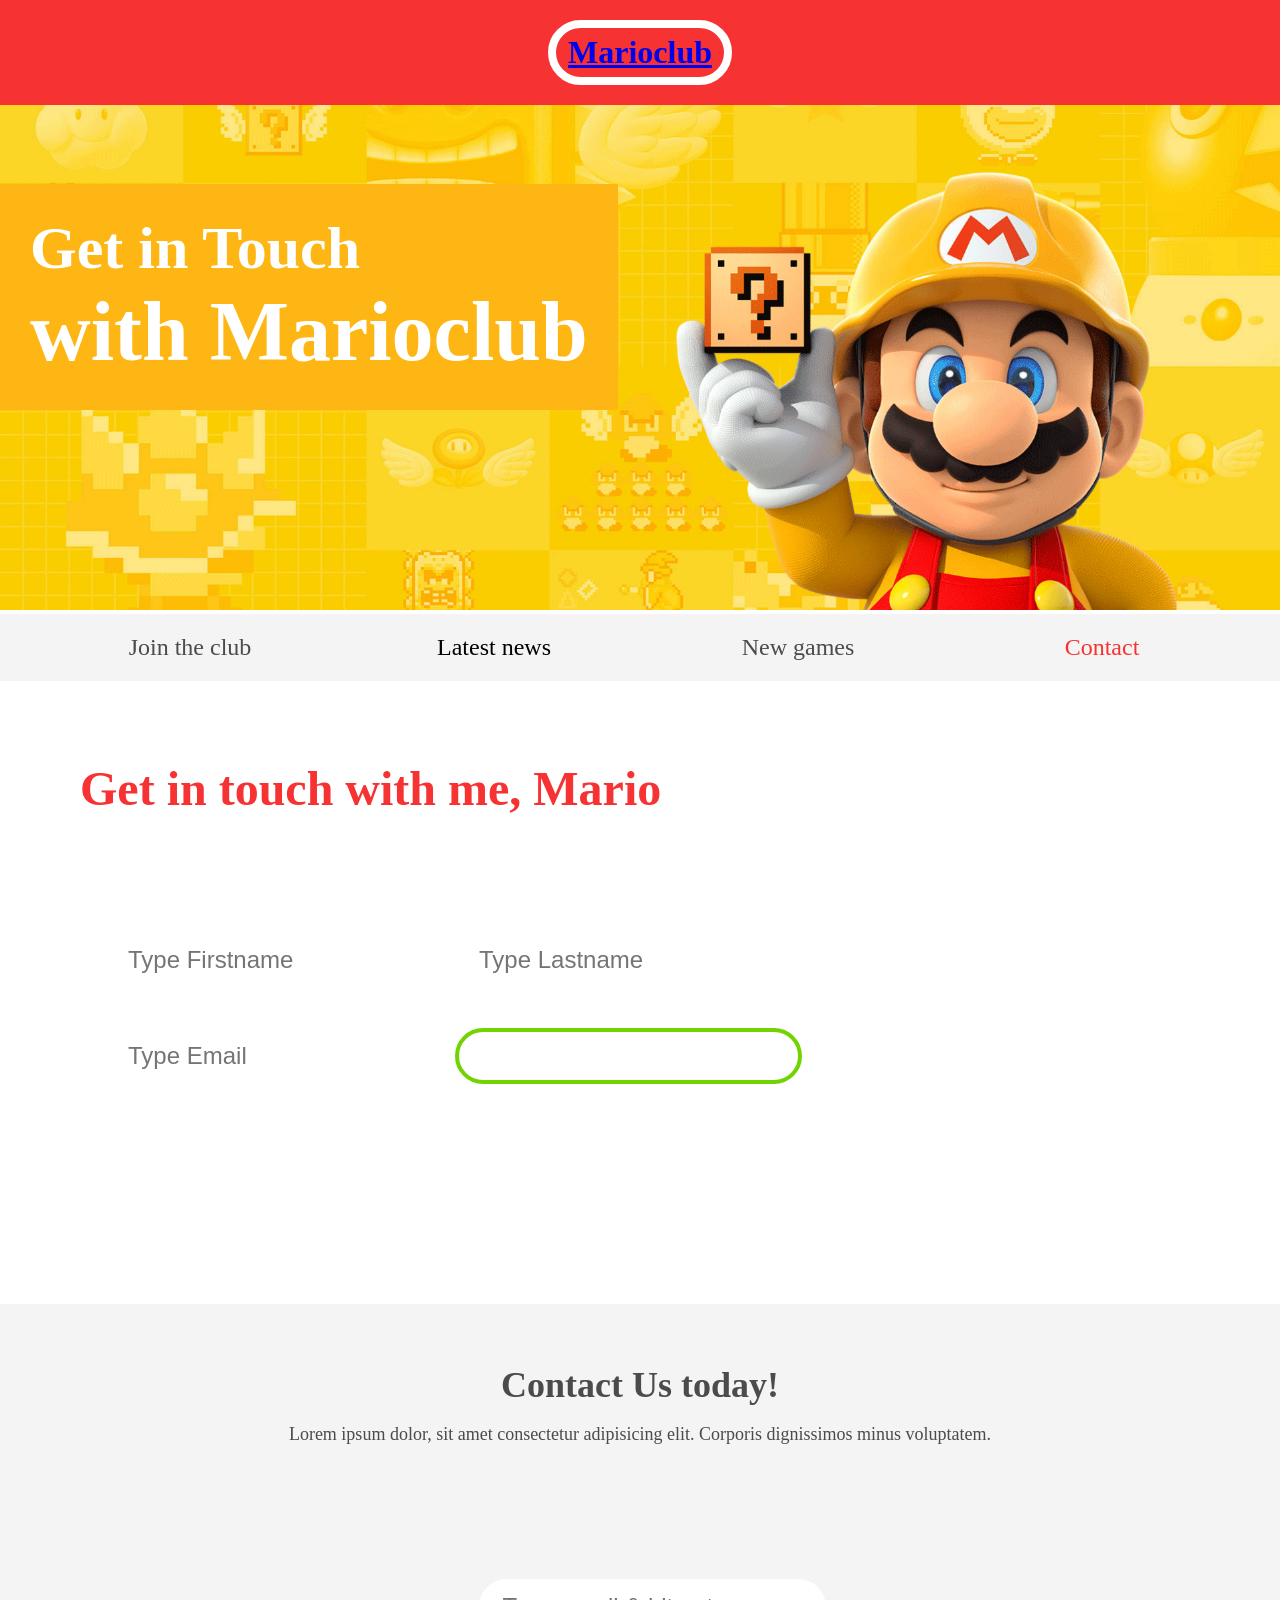
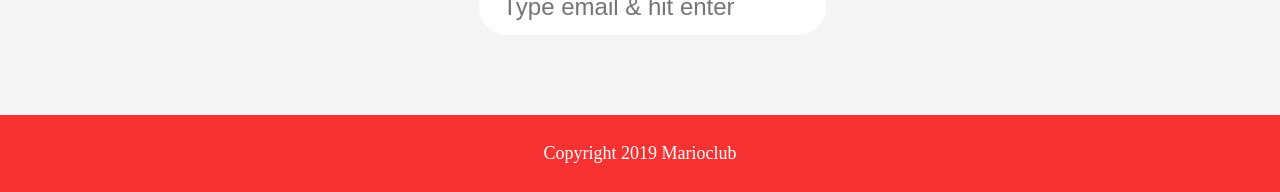
==== contact.html @ c8fb3aa2 "det første af contact er lavet" ====
<!DOCTYPE html>
<html lang="en">

<head>
    <meta name="viewport" content="width=device-width, initial-scale=1.0">
    <!--- Write the correct path to the favicon.ico inside the href attribute below --->
    <link rel="shortcut icon" href="img/favicon.ico" type="image/x-icon">

    <!--- Write the correct path to the favicon.ico inside the href attribute below --->
    <link rel="icon" href="img/favicon.ico" type="image/x-icon">

    <!--- Add a link to stylesheet --->
    <link rel="stylesheet" href="css/style.css">
    <title>Marioclub Contact</title>
</head>

<body>
    <header>
        <!--- Convert h1 tag into a clickable link that opens the landingpage - index.html --->
        <h1> <a href="index.html">Marioclub</a></h1>
    </header>
    <section class="banner">
        <!--- Add a image tag that displays banner.jpg and add an alt-attribute with following text "marioclub welcome banner"  --->
        <img src="img/banner.jpg" alt="marioclub welcome banner">

        <div class="welcome">
            <h2>Get in Touch<br><span>with Marioclub</span></h2>
        </div>
    </section>
    <nav class="main-nav">
        <ul>
            <!--- Add a link around the <li>Join the club</li> tag that refers to index.html --->
            <li> <a href="index.html">Join the club</a></li>
            <!--- Add a link tag around the <li>Lastest news</li> tag that refers to news.html --->
            <li> <a href="news.html"></a>Latest news</a></li>
            <!--- Add a link tag around the <li>New games</li> tag that refers to games.html  --->
            <li> <a href="index.html">New games</a></li>
            <!--- Add a link tag around the <li>Contact</li> tag that refers to contact.html and inside the link tag add a class attribute named "join" --->
            <li> <a href="contact.html" class="join">Contact</a></li>
        </ul>
    </nav>
    <main>
        <article>
            <h2>Get in touch with me, Mario</h2>
            <form>
                <input type="text" name="fname" placeholder="Type Firstname" required>

                <!--- Add a form input tag that accepts text as input type and with a placeholder attribute that contains following text "Type Lastname", and a name attribute "lname" and finally with a required attribute --->
                <input type="text" name="lname" placeholder="Type Lastname" required>
                <!--- Add a break HTML tag --->
                <br>

                <!--- Add a form input tag that accepts email as input type with a placeholder attribute that contains following text "Type Email", and a name attribute "mail" and finally with a required attribute --->
                <input type="email" name="mail" placeholder="Type Email" required>

                <input list="countries" name="country" id="country">
                <datalist id="countries">
                    <option value="Albania">
                    <option value="Austria">
                    <option value="Belarus">
                    <option value="Belgium">
                    <option value="Bosnia">
                    <option value="Bulgaria">
                    <option value="Croatia">
                    <option value="Czech Republic">
                    <option value="Denmark">
                    <option value="Finland">
                    <option value="France">
                    <option value="Georgia">
                    <option value="Germany">
                    <option value="Greece">
                    <option value="Hungary">
                    <option value="Ireland">
                    <option value="Italy">
                    <option value="Kazakhstan">
                    <option value="Lithuania">
                    <option value="Netherlands">
                    <option value="Norway">
                    <option value="Poland">
                    <option value="Portugal">
                    <option value="Romania">
                    <option value="Russia">
                    <option value="Serbia">
                    <option value="Slovakia">
                    <option value="Spain">
                    <option value="Turkey">
                    <option value="Sweden">
                    <option value="Switzerland">
                    <option value="Ukraine">
                    <option value="United Kingdom">
                </datalist>
                <br />
                <!--- Add a form textarea tag with a name attribute "question" and set the rows attribute equal to number "4" and set the cols attribute equal to "40" and finally add a placeholder attribute with following text "Ask a question" --->



                <!--- Add a form input type submit-button which submits all form values to a form-handler and finally add a value attribute with following text "Get in Touch" --->


            </form>
        </article>
        <ul class="images">
            <!--- Add an image tag inside <li> tag that displays image "thumb-1.jpg" and add an alt-attribute with following text "mario thumbnail 1 --->
            <li></li>
            <!--- Add an image tag inside <li> tag that displays image "thumb-2.jpg" and add an alt-attribute with following text "mario thumbnail 2 --->
            <li></li>
        </ul>
    </main>
    <section class="join">
        <h2>Contact Us today!</h2>
        <p>Lorem ipsum dolor, sit amet consectetur adipisicing elit. Corporis dignissimos minus voluptatem.</p>
        <form>
            <input type="email" name="email" placeholder="Type email & hit enter" required>
        </form>

    </section>
    <footer>
        <p class="copyright">Copyright 2019 Marioclub</p>
    </footer>
</body>

</html>
---- css/style.css ----
body, ul, li, h1, h2, a{
  
  margin: 0;
  padding: 0;
  font-family: tahoma;
 
}
p{
  font-size: 18px;
}
header{
  background-color: #F63232;
  padding: 20px 0;
  text-align: center;
  position: fixed;
  width: 100%;
  top: 0;
  left: 0;
  z-index: 1;
}
header h1{
  color: white;
  border: 8px solid white;
  display: inline-block;
  padding: 6px 12px;
  border-radius: 36px;
}
.banner{
  position: relative;
}
.banner img{
  max-width: 100%;
}
.banner .welcome{
  background:#FEB614;
  color: white;
  padding: 30px;
  font-size: 60px;
  position: absolute;
  left: 0;
  top: 30%;
} 
.banner .welcome span{
  font-size: 1.4em;
}
nav{
  background: #F4F4F4;
  padding: 20px;
  position: -webkit-sticky;
  position: sticky;
  top: 106px;
  z-index: 1;
}
nav ul{
  white-space: nowrap;
  max-width: 1200px;
  margin: 0 auto;
  text-align: center;
}
nav li{
  width: 25%;
  display: inline-block;
  font-size: 24px;
}
nav li a{
  text-decoration: none;
  color: #4B4B4B;
}
nav li a:hover{
  text-decoration: underline;
}
nav li a.join{
  color: #F63232;
}
main{
  max-width: 100%;
  width: 1200px;
  margin: 80px auto;
  padding: 0 40px;
  -webkit-box-sizing: border-box;
  box-sizing: border-box;
}
article h2{

  color: #F63232;
  font-size: 48px;
}
article p{
  line-height: 2em;
  color: #4B4B4B;
}
article p::first-line{
  font-weight: bold;
  font-size: 1.2em;
}
.images{
  text-align: center;
  margin: 80px 0;
  white-space: nowrap;
}
.images li{
  display: inline-block;
  list-style-type: none;
  width: 40%;
  margin: 20px 5%;
  position: relative;
}
.images li:hover{
  top: -4px;
}
.images li img{
  max-width: 100%;
}
.images {
  display: -webkit-box;
  display: -ms-flexbox;
  display: flex;
  -ms-flex-wrap: wrap;
  flex-wrap: wrap;
}
.coverimage li {
  -webkit-box-flex: 1;
  -ms-flex: 0 0 50%;
  flex: 0 0 50%;
  margin: 5px;
  height: 100px;
}
section.join{
  background: #F4F4F4;
  text-align: center;
  padding: 60px 20px;
  color: #4B4B4B;
}
section.join h2{
  font-size: 36px;
}
form {
    padding-left: 1.5rem;
    padding-top: 6rem;
}
form input{
  margin: 20px 0;
  padding: 10px 20px;
  font-size: 24px;
  border-radius: 28px;
  border: 4px solid white;
}
form textarea{
  margin: 20px 0;
  padding: 10px 20px;
  font-size: 24px;
  border-radius: 28px;
  border: 4px solid black;
}
form input:focus{
  border : 4px dashed #4B4B4B;
  outline: none;
}
form textarea:focus{
  border: 4px dashed #4B4B4B;
  outline: none;
}
form input:valid{
  border: 4px solid #71d300;
}
input[type="submit"] {
  width: 39rem;
  background-color: red;
  font-size: xx-large;
  color: ghostwhite;
}
input[type="submit"]:focus {
    border: 4px dashed ghostwhite;
    outline: none
}
footer{
  background: #F63232;
  color: white;
  padding: 10px;
  text-align: center;
}

/* responsive styles */

@media screen and (max-width: 1400px){

  .banner .welcome{
    font-size: 40px;
  }

}

@media screen and (max-width: 960px){

  .banner .welcome{
    font-size: 28px;
  }
  nav li{
    font-size: 18px;
  }

}

@media screen and (max-width: 700px){

  .banner .welcome{
    font-size: 20px;
    position: relative;
    text-align: center;
  }
  .banner .welcome br{
    display: none;
  }
  .banner .welcome span{
    font-size: 1em;
  }
  nav li{
    font-size: 18px;
  }
  .images li{
    width: 100%;
    display: block;
    margin: 20px auto;
  }

}

@media screen and (max-width: 560px){

  .banner .welcome{
    font-size: 20px;
    position: relative;
    text-align: center;
  }
  .banner .welcome br{
    display: none;
  }
  .banner .welcome span{
    font-size: 1em;
  }
  nav li{
    display: block;
    width: 100%;
    margin: 12px 0;
  }
  article h2{
    font-size: 36px;
  }
  header, nav{
    position: relative;
    top: 0;
  }
  

}
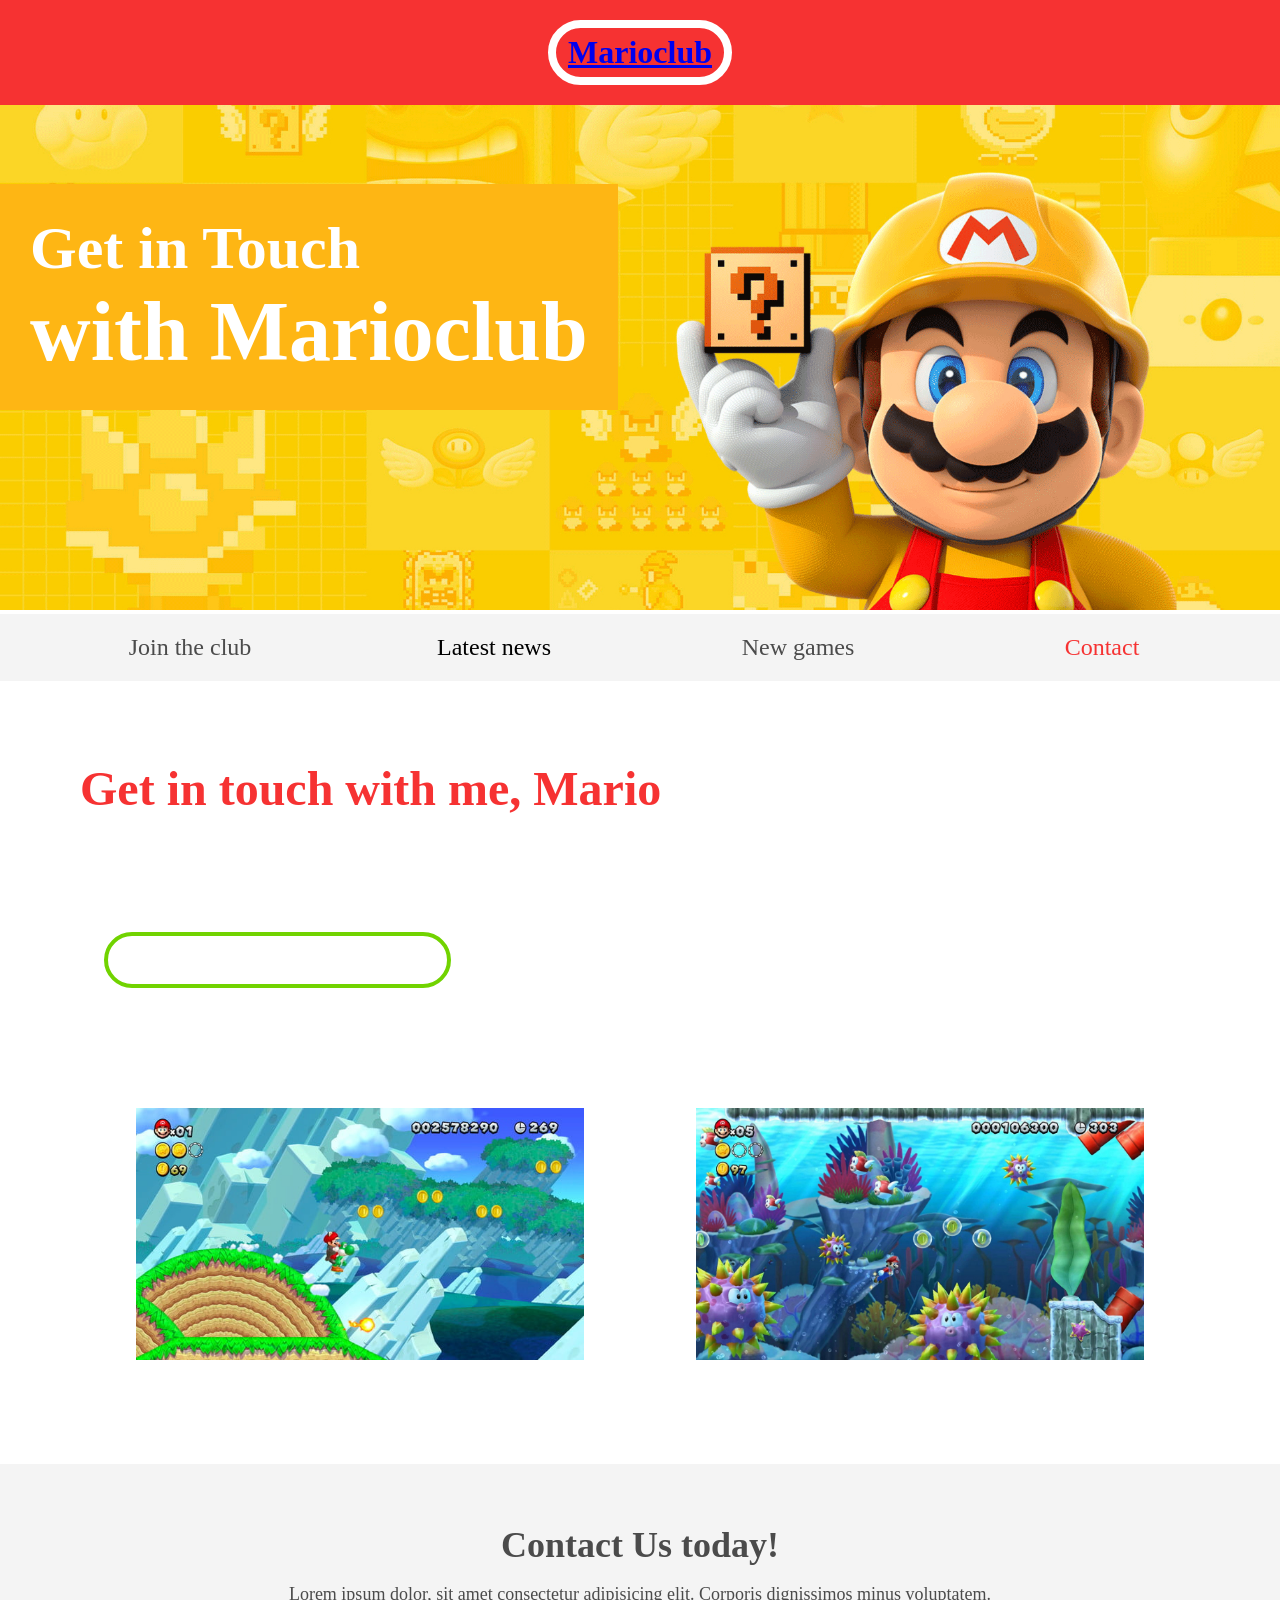
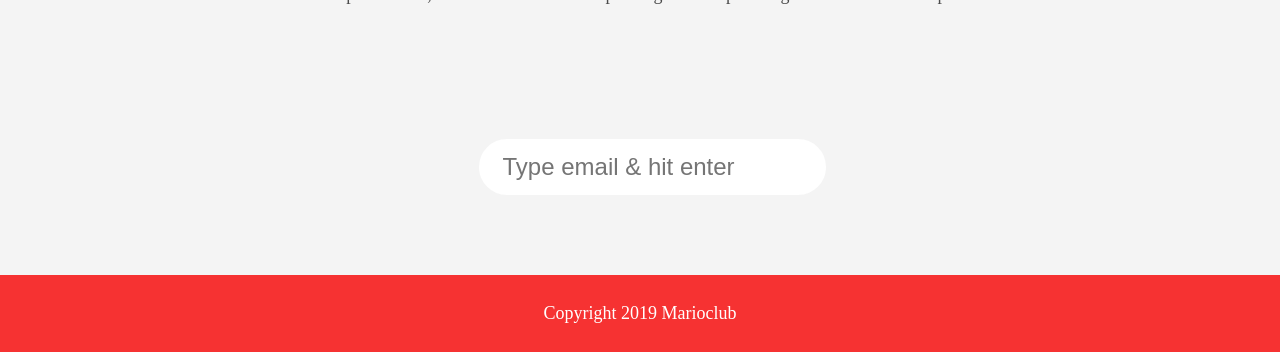
==== commit 421b36aa: "pictures contact" ====
--- a/contact.html
+++ b/contact.html
@@ -43,15 +43,15 @@
         <article>
             <h2>Get in touch with me, Mario</h2>
             <form>
-                <input type="text" name="fname" placeholder="Type Firstname" required>
+                
+             
+                <!--- Add a form input tag that accepts text as input type and with a placeholder attribute that contains following text "Type Firstname", and a name attribute "fname" and finally with a required attribute --->
 
                 <!--- Add a form input tag that accepts text as input type and with a placeholder attribute that contains following text "Type Lastname", and a name attribute "lname" and finally with a required attribute --->
-                <input type="text" name="lname" placeholder="Type Lastname" required>
+
                 <!--- Add a break HTML tag --->
-                <br>
 
                 <!--- Add a form input tag that accepts email as input type with a placeholder attribute that contains following text "Type Email", and a name attribute "mail" and finally with a required attribute --->
-                <input type="email" name="mail" placeholder="Type Email" required>
 
                 <input list="countries" name="country" id="country">
                 <datalist id="countries">
@@ -101,9 +101,12 @@
         </article>
         <ul class="images">
             <!--- Add an image tag inside <li> tag that displays image "thumb-1.jpg" and add an alt-attribute with following text "mario thumbnail 1 --->
-            <li></li>
+
+                 <li><img src="img/thumb-1.jpg" alt="mario thumbnail 1"></li>
+          
+
             <!--- Add an image tag inside <li> tag that displays image "thumb-2.jpg" and add an alt-attribute with following text "mario thumbnail 2 --->
-            <li></li>
+            <li><img src="img/thumb-2.jpg" alt="mario thumbnail 2"></li>
         </ul>
     </main>
     <section class="join">
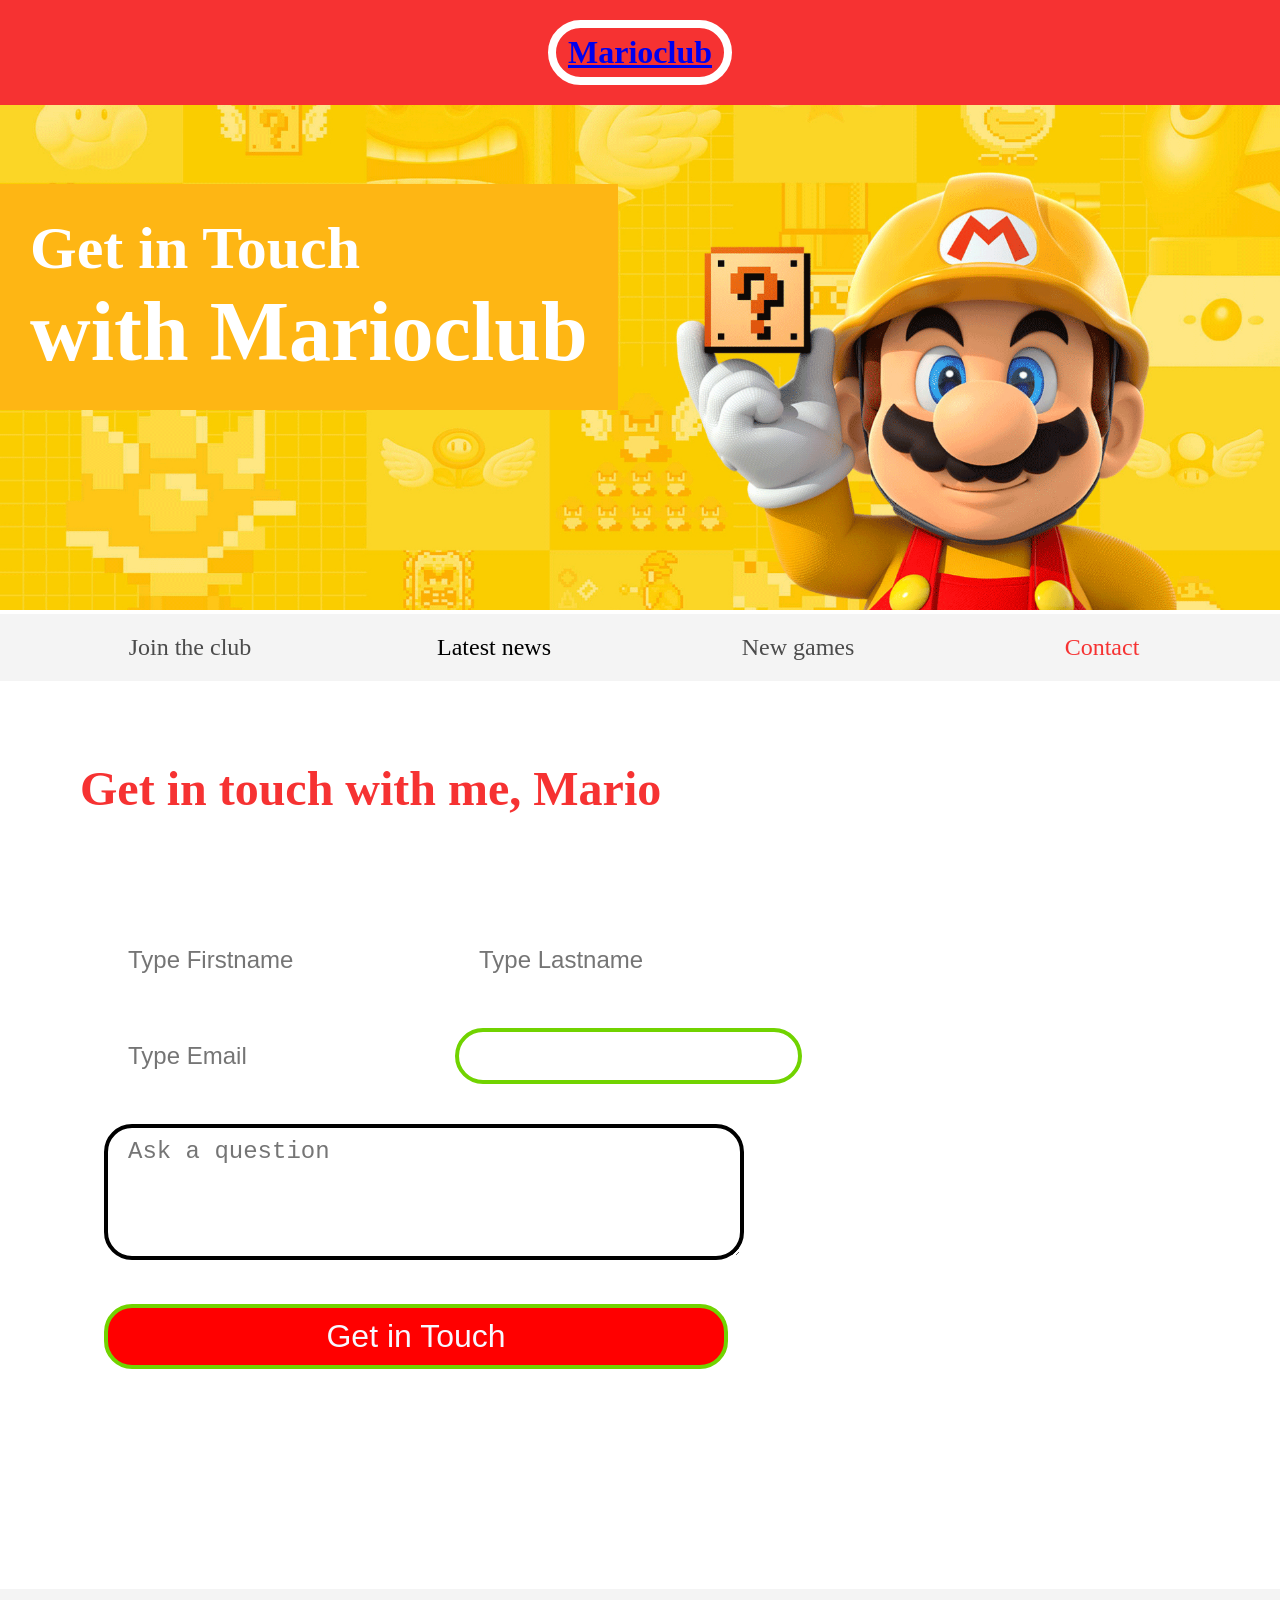
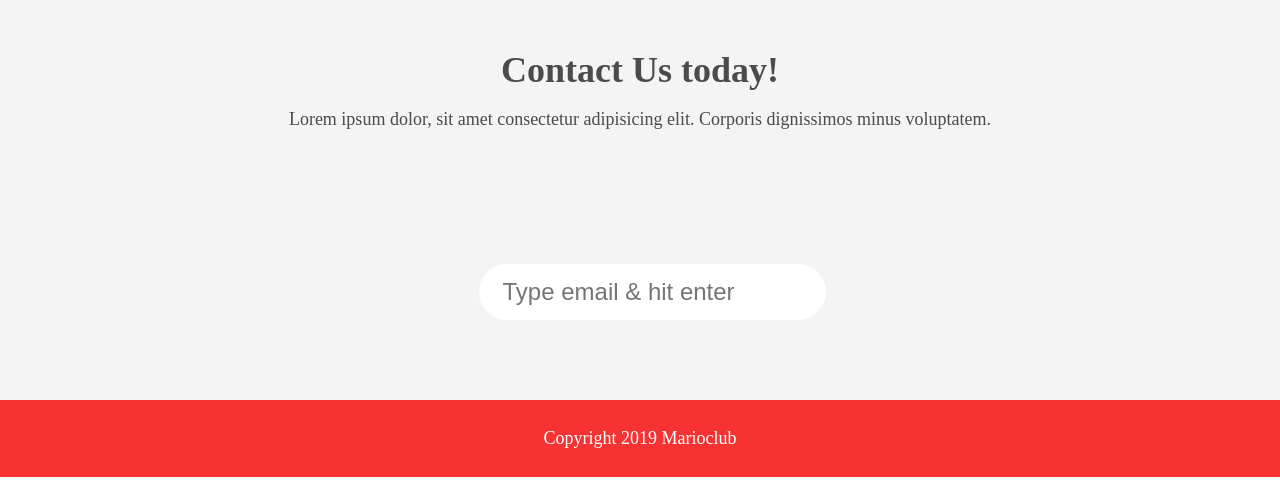
==== commit eeb514c1: "contact lavet" ====
--- a/contact.html
+++ b/contact.html
@@ -43,15 +43,15 @@
         <article>
             <h2>Get in touch with me, Mario</h2>
             <form>
-                
-             
-                <!--- Add a form input tag that accepts text as input type and with a placeholder attribute that contains following text "Type Firstname", and a name attribute "fname" and finally with a required attribute --->
+                <input type="text" name="fname" placeholder="Type Firstname" required>
 
                 <!--- Add a form input tag that accepts text as input type and with a placeholder attribute that contains following text "Type Lastname", and a name attribute "lname" and finally with a required attribute --->
-
+                <input type="text" name="lname" placeholder="Type Lastname" required>
                 <!--- Add a break HTML tag --->
+                <br>
 
                 <!--- Add a form input tag that accepts email as input type with a placeholder attribute that contains following text "Type Email", and a name attribute "mail" and finally with a required attribute --->
+                <input type="email" name="mail" placeholder="Type Email" required>
 
                 <input list="countries" name="country" id="country">
                 <datalist id="countries">
@@ -91,22 +91,19 @@
                 </datalist>
                 <br />
                 <!--- Add a form textarea tag with a name attribute "question" and set the rows attribute equal to number "4" and set the cols attribute equal to "40" and finally add a placeholder attribute with following text "Ask a question" --->
-
+                <textarea name="question" rows="4" cols="40" placeholder="Ask a question"></textarea>
 
 
                 <!--- Add a form input type submit-button which submits all form values to a form-handler and finally add a value attribute with following text "Get in Touch" --->
-
+                <input type="submit" value="Get in Touch">  
 
             </form>
         </article>
         <ul class="images">
             <!--- Add an image tag inside <li> tag that displays image "thumb-1.jpg" and add an alt-attribute with following text "mario thumbnail 1 --->
-
-                 <li><img src="img/thumb-1.jpg" alt="mario thumbnail 1"></li>
-          
-
+            <li></li>
             <!--- Add an image tag inside <li> tag that displays image "thumb-2.jpg" and add an alt-attribute with following text "mario thumbnail 2 --->
-            <li><img src="img/thumb-2.jpg" alt="mario thumbnail 2"></li>
+            <li></li>
         </ul>
     </main>
     <section class="join">
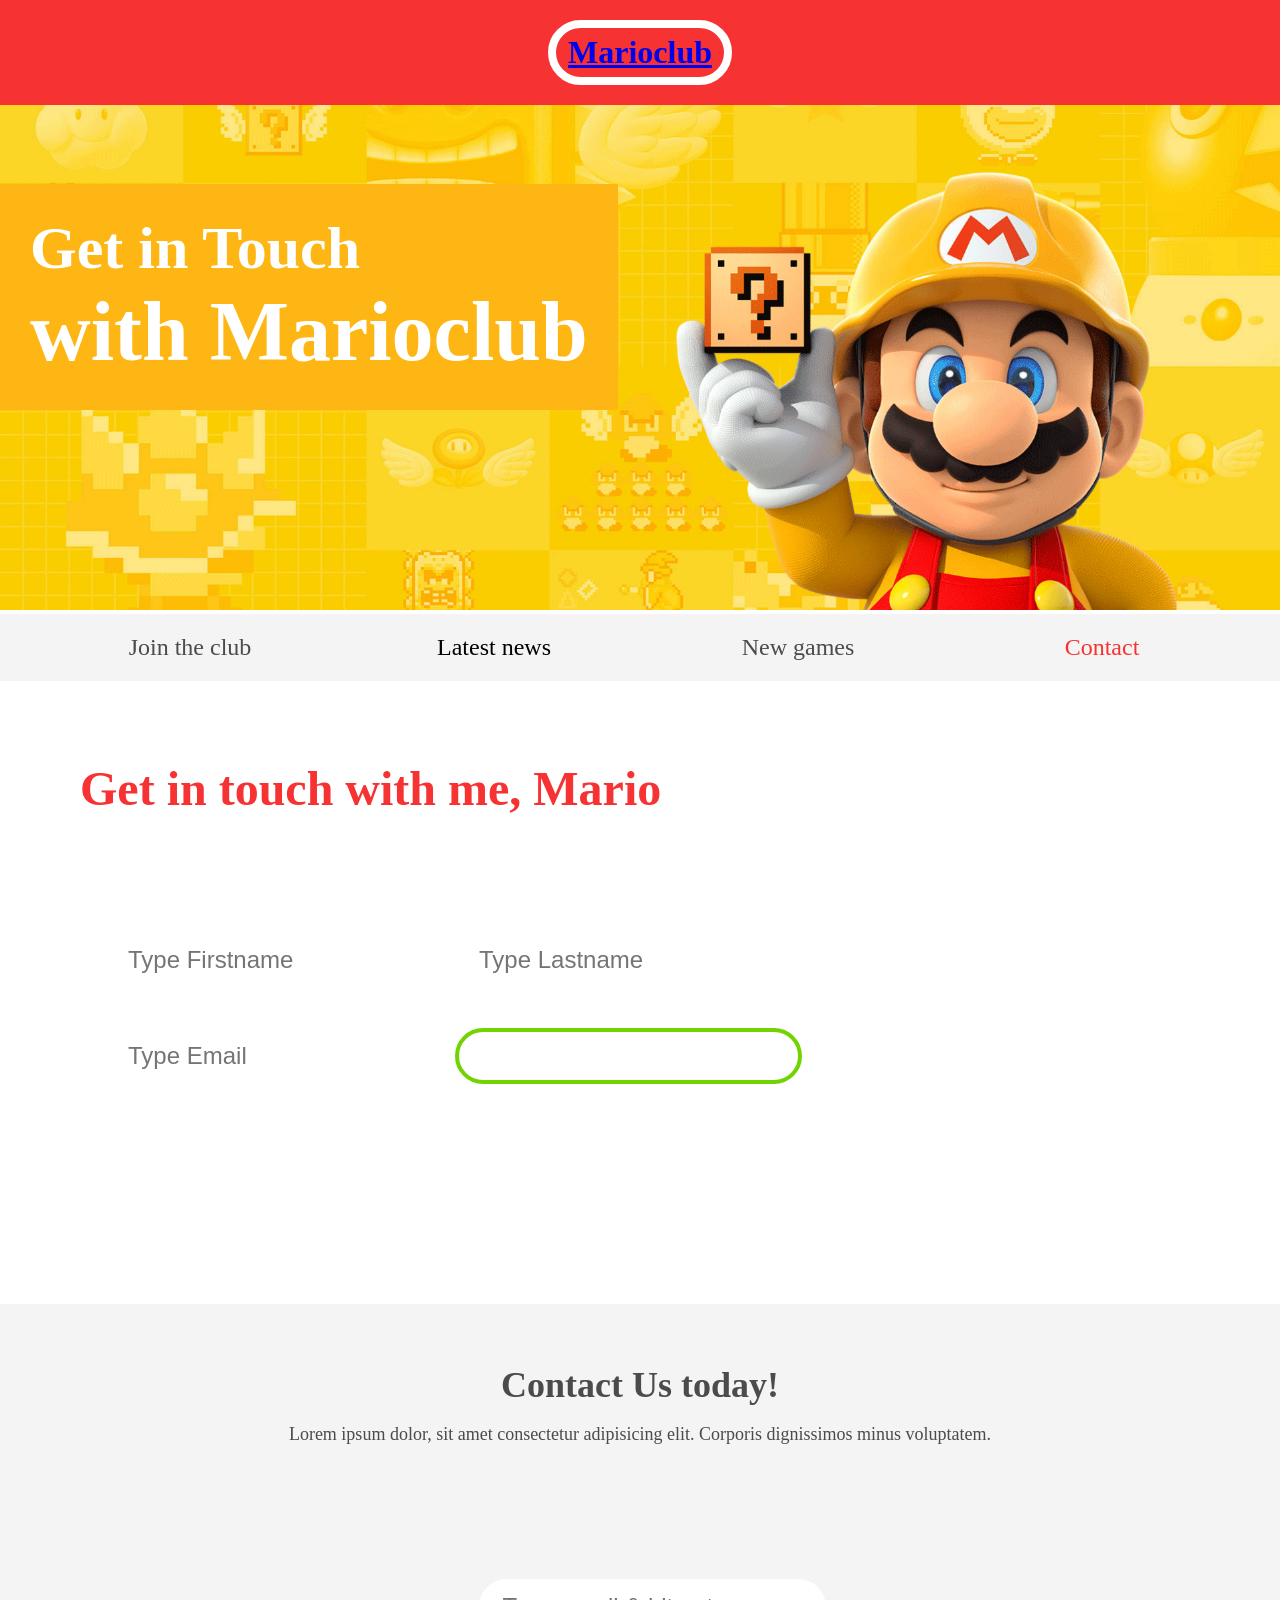
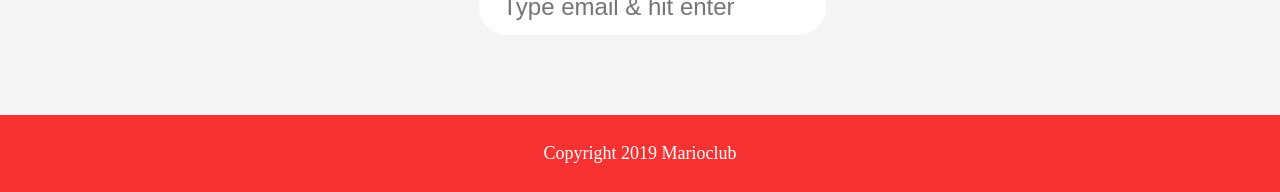
==== commit b182baf5: "Merge branch 'main' of https://github.com/Livrikras/html-css-crash-test-projekt" ====
--- a/contact.html
+++ b/contact.html
@@ -91,11 +91,11 @@
                 </datalist>
                 <br />
                 <!--- Add a form textarea tag with a name attribute "question" and set the rows attribute equal to number "4" and set the cols attribute equal to "40" and finally add a placeholder attribute with following text "Ask a question" --->
-                <textarea name="question" rows="4" cols="40" placeholder="Ask a question"></textarea>
+
 
 
                 <!--- Add a form input type submit-button which submits all form values to a form-handler and finally add a value attribute with following text "Get in Touch" --->
-                <input type="submit" value="Get in Touch">  
+
 
             </form>
         </article>
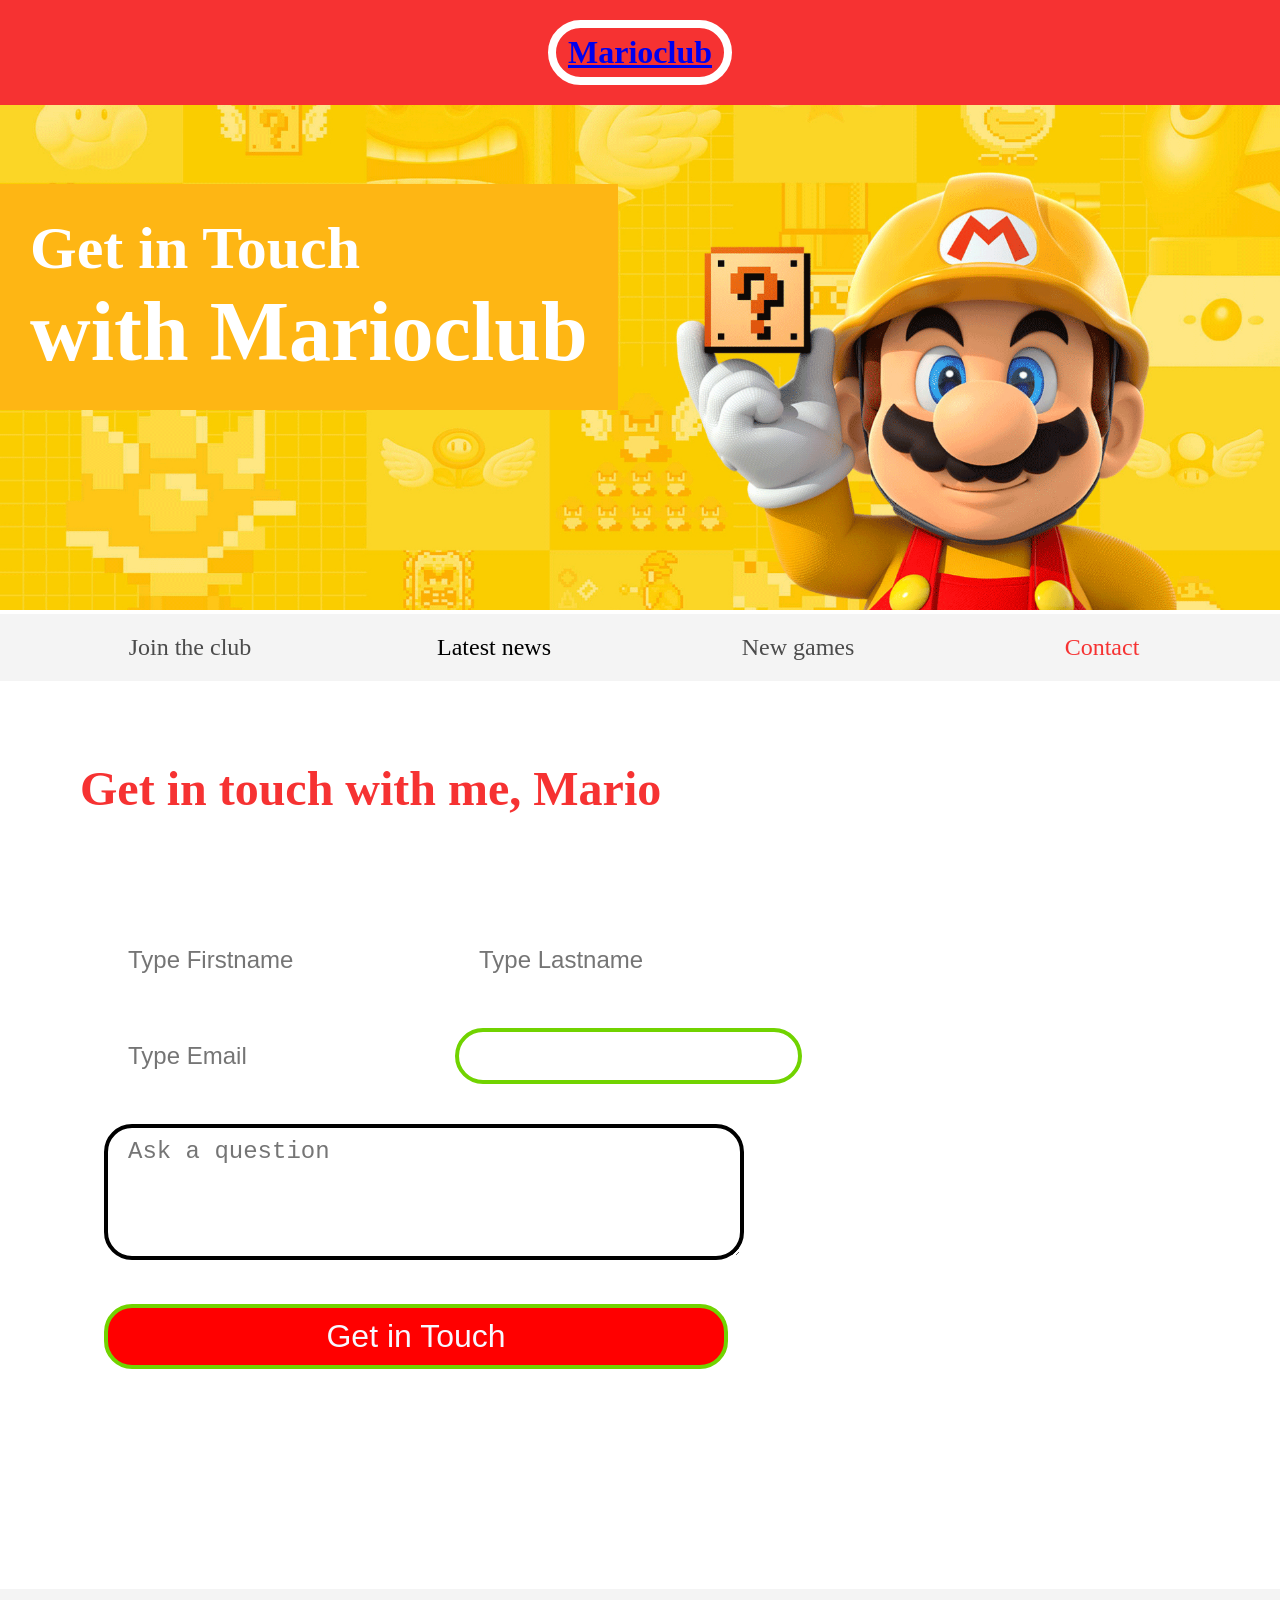
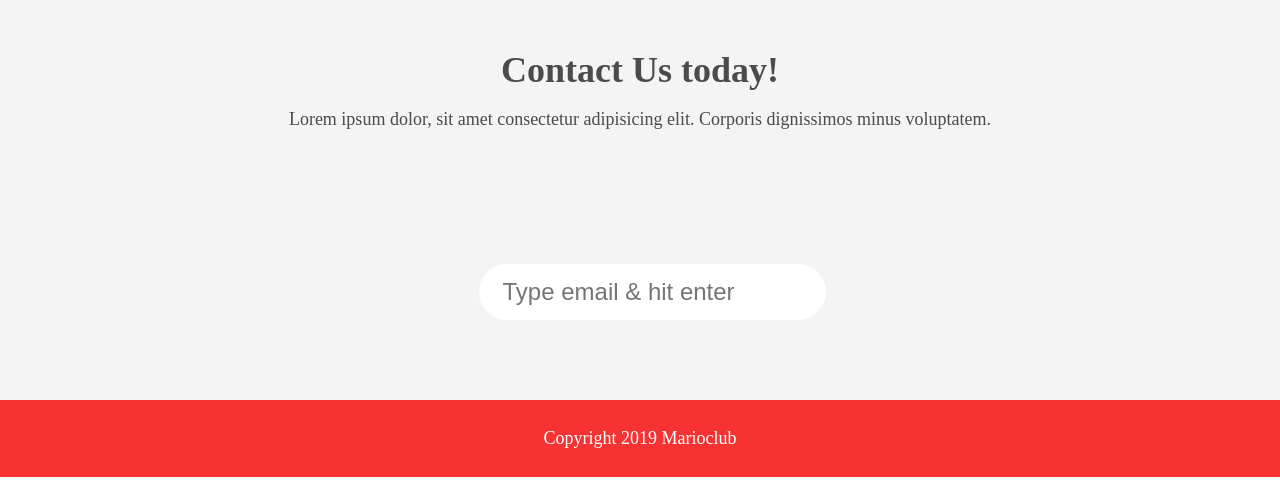
==== commit 57e65dbd: "Merge branch 'main' of https://github.com/Livrikras/html-css-crash-test-projekt" ====
--- a/contact.html
+++ b/contact.html
@@ -91,11 +91,11 @@
                 </datalist>
                 <br />
                 <!--- Add a form textarea tag with a name attribute "question" and set the rows attribute equal to number "4" and set the cols attribute equal to "40" and finally add a placeholder attribute with following text "Ask a question" --->
-
+                <textarea name="question" rows="4" cols="40" placeholder="Ask a question"></textarea>
 
 
                 <!--- Add a form input type submit-button which submits all form values to a form-handler and finally add a value attribute with following text "Get in Touch" --->
-
+                <input type="submit" value="Get in Touch">  
 
             </form>
         </article>
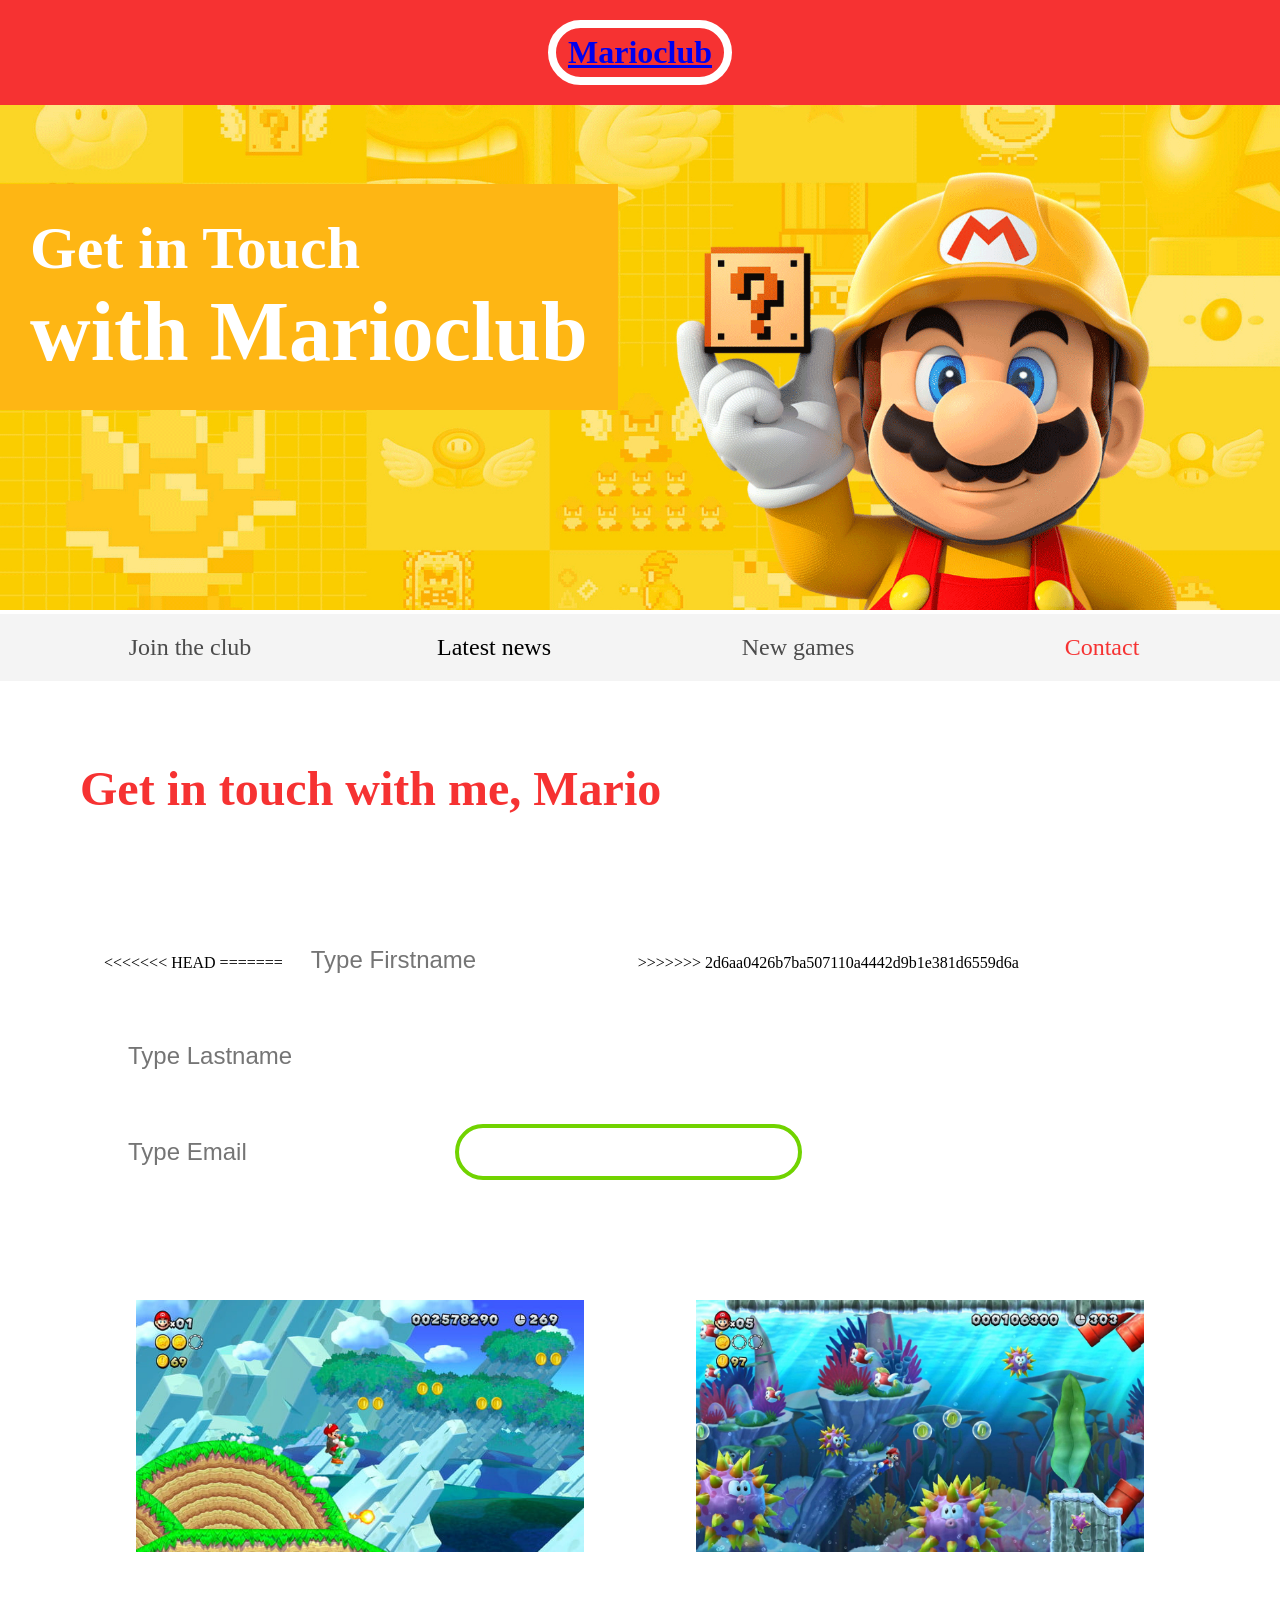
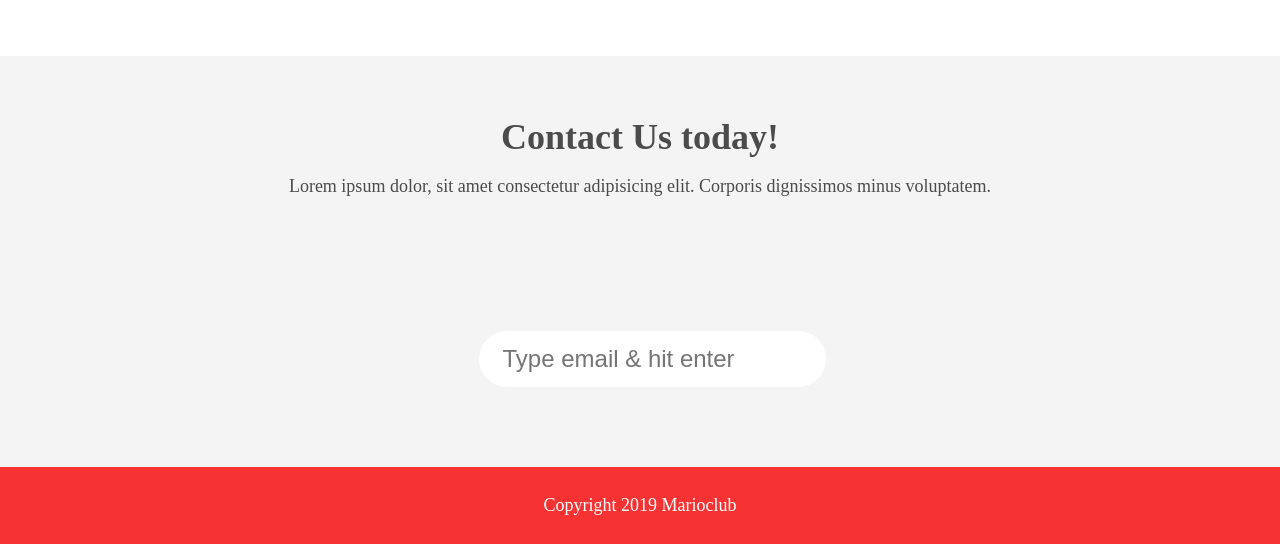
==== commit 04b69b68: "contact pitures" ====
--- a/contact.html
+++ b/contact.html
@@ -43,7 +43,13 @@
         <article>
             <h2>Get in touch with me, Mario</h2>
             <form>
+<<<<<<< HEAD
+                
+             
+                <!--- Add a form input tag that accepts text as input type and with a placeholder attribute that contains following text "Type Firstname", and a name attribute "fname" and finally with a required attribute --->
+=======
                 <input type="text" name="fname" placeholder="Type Firstname" required>
+>>>>>>> 2d6aa0426b7ba507110a4442d9b1e381d6559d6a
 
                 <!--- Add a form input tag that accepts text as input type and with a placeholder attribute that contains following text "Type Lastname", and a name attribute "lname" and finally with a required attribute --->
                 <input type="text" name="lname" placeholder="Type Lastname" required>
@@ -91,19 +97,22 @@
                 </datalist>
                 <br />
                 <!--- Add a form textarea tag with a name attribute "question" and set the rows attribute equal to number "4" and set the cols attribute equal to "40" and finally add a placeholder attribute with following text "Ask a question" --->
-                <textarea name="question" rows="4" cols="40" placeholder="Ask a question"></textarea>
+
 
 
                 <!--- Add a form input type submit-button which submits all form values to a form-handler and finally add a value attribute with following text "Get in Touch" --->
-                <input type="submit" value="Get in Touch">  
+
 
             </form>
         </article>
         <ul class="images">
             <!--- Add an image tag inside <li> tag that displays image "thumb-1.jpg" and add an alt-attribute with following text "mario thumbnail 1 --->
-            <li></li>
+
+                 <li><img src="img/thumb-1.jpg" alt="mario thumbnail 1"></li>
+          
+
             <!--- Add an image tag inside <li> tag that displays image "thumb-2.jpg" and add an alt-attribute with following text "mario thumbnail 2 --->
-            <li></li>
+            <li><img src="img/thumb-2.jpg" alt="mario thumbnail 2"></li>
         </ul>
     </main>
     <section class="join">
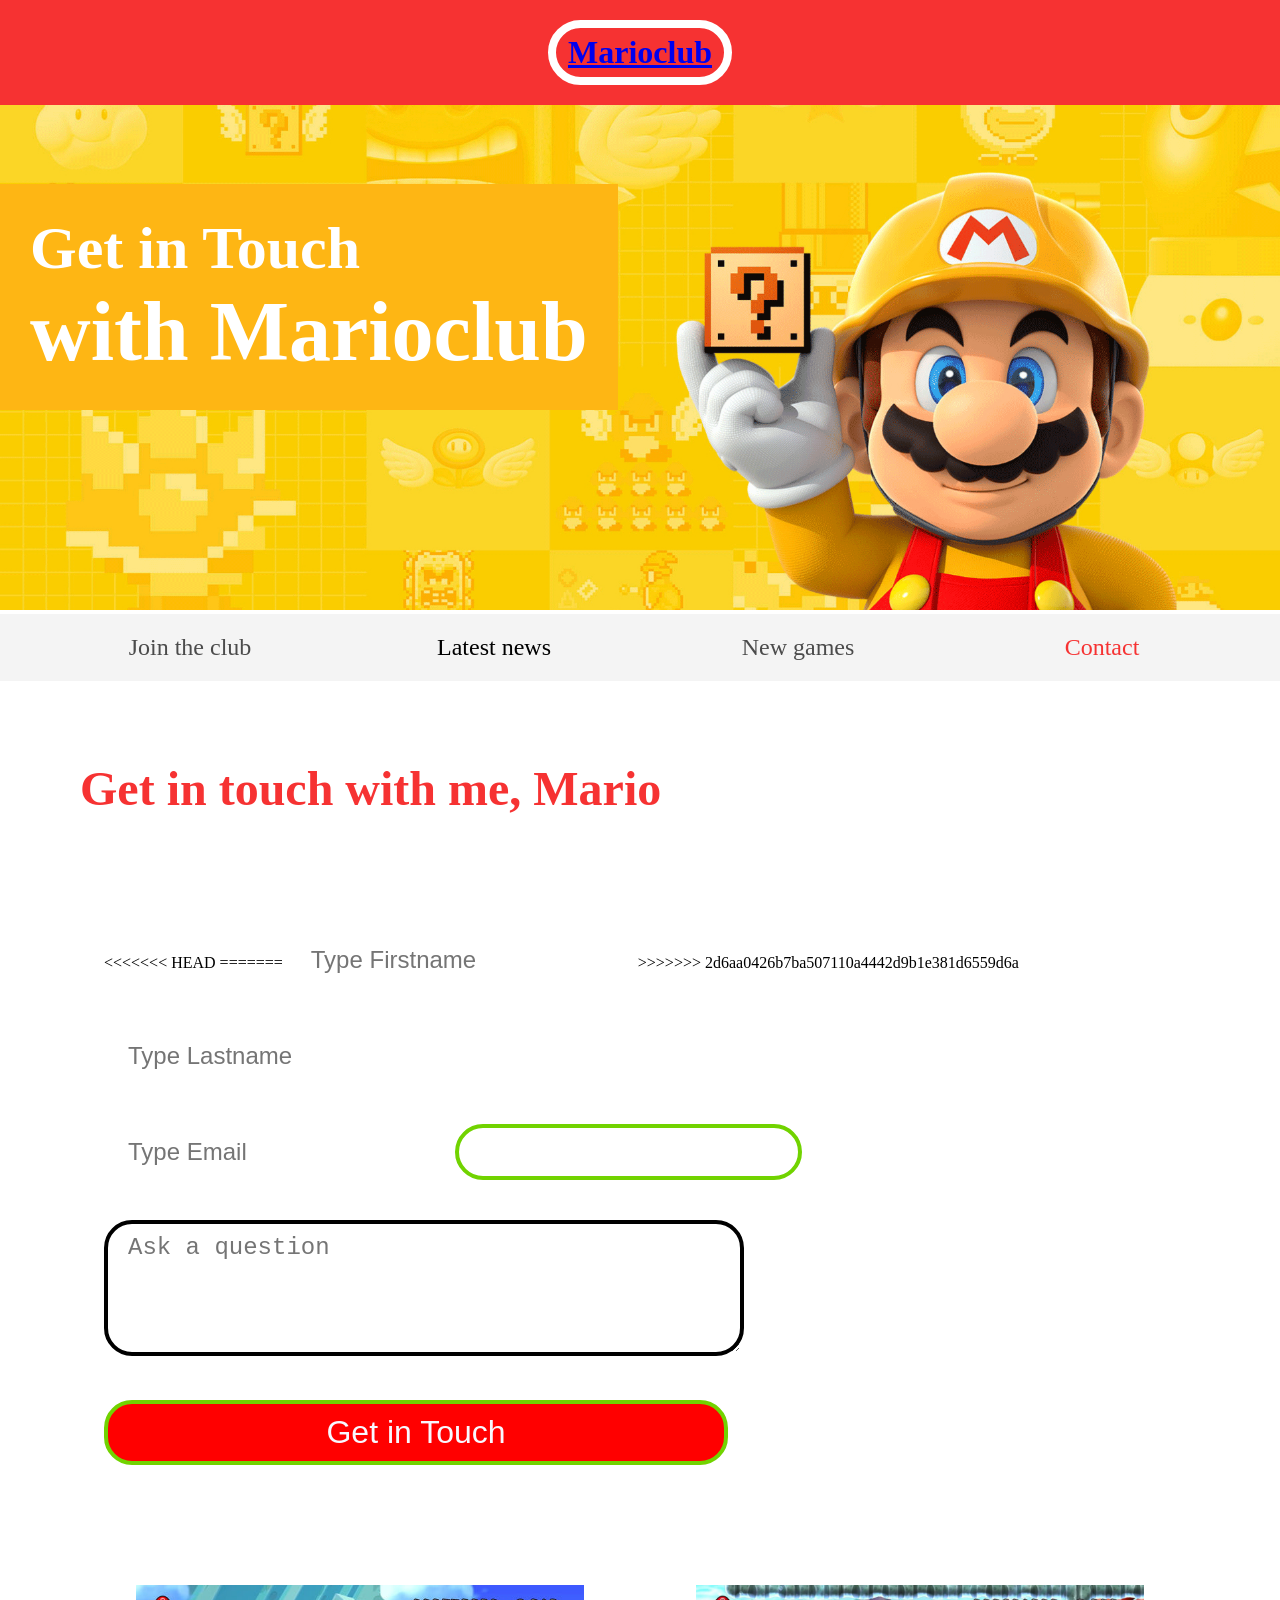
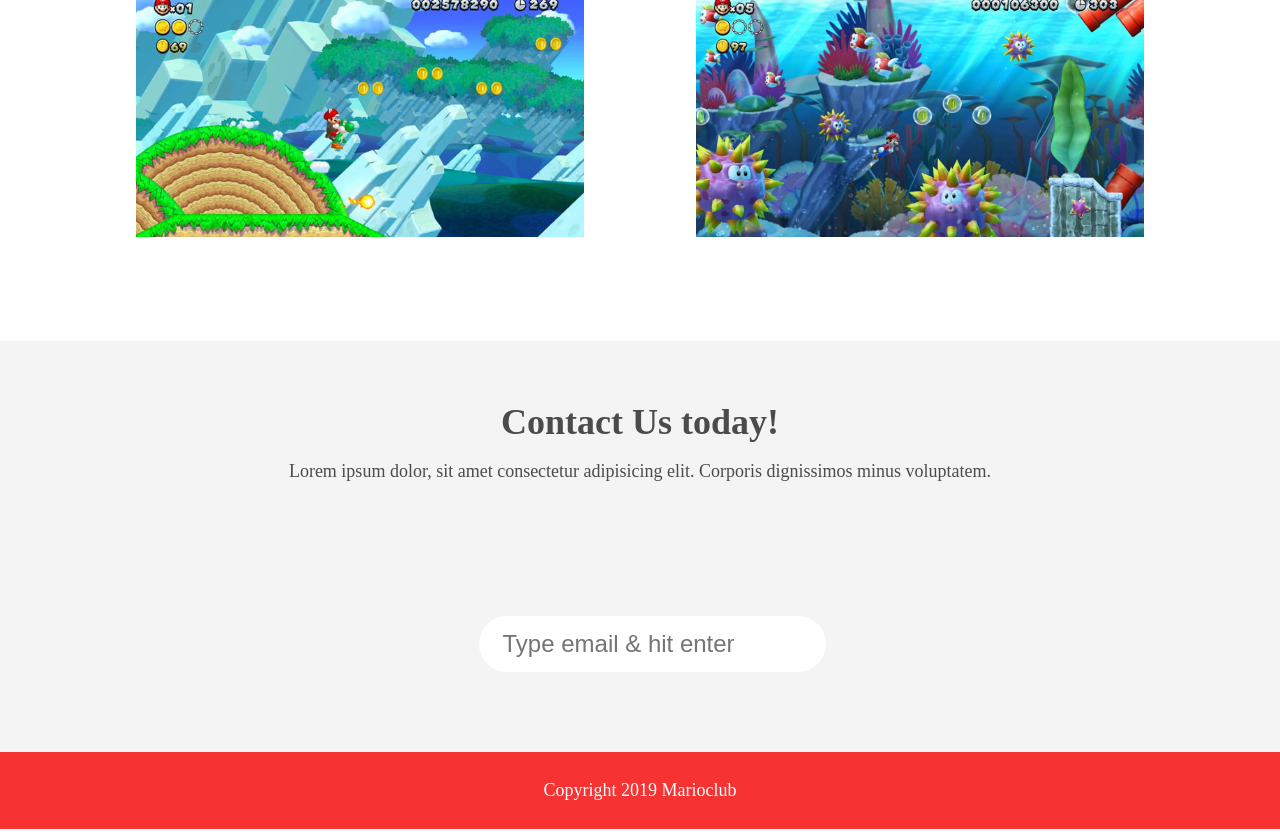
==== commit 667f37d6: "Merge branch 'main' of https://github.com/Livrikras/html-css-crash-test-projekt" ====
--- a/contact.html
+++ b/contact.html
@@ -97,11 +97,11 @@
                 </datalist>
                 <br />
                 <!--- Add a form textarea tag with a name attribute "question" and set the rows attribute equal to number "4" and set the cols attribute equal to "40" and finally add a placeholder attribute with following text "Ask a question" --->
-
+                <textarea name="question" rows="4" cols="40" placeholder="Ask a question"></textarea>
 
 
                 <!--- Add a form input type submit-button which submits all form values to a form-handler and finally add a value attribute with following text "Get in Touch" --->
-
+                <input type="submit" value="Get in Touch">  
 
             </form>
         </article>
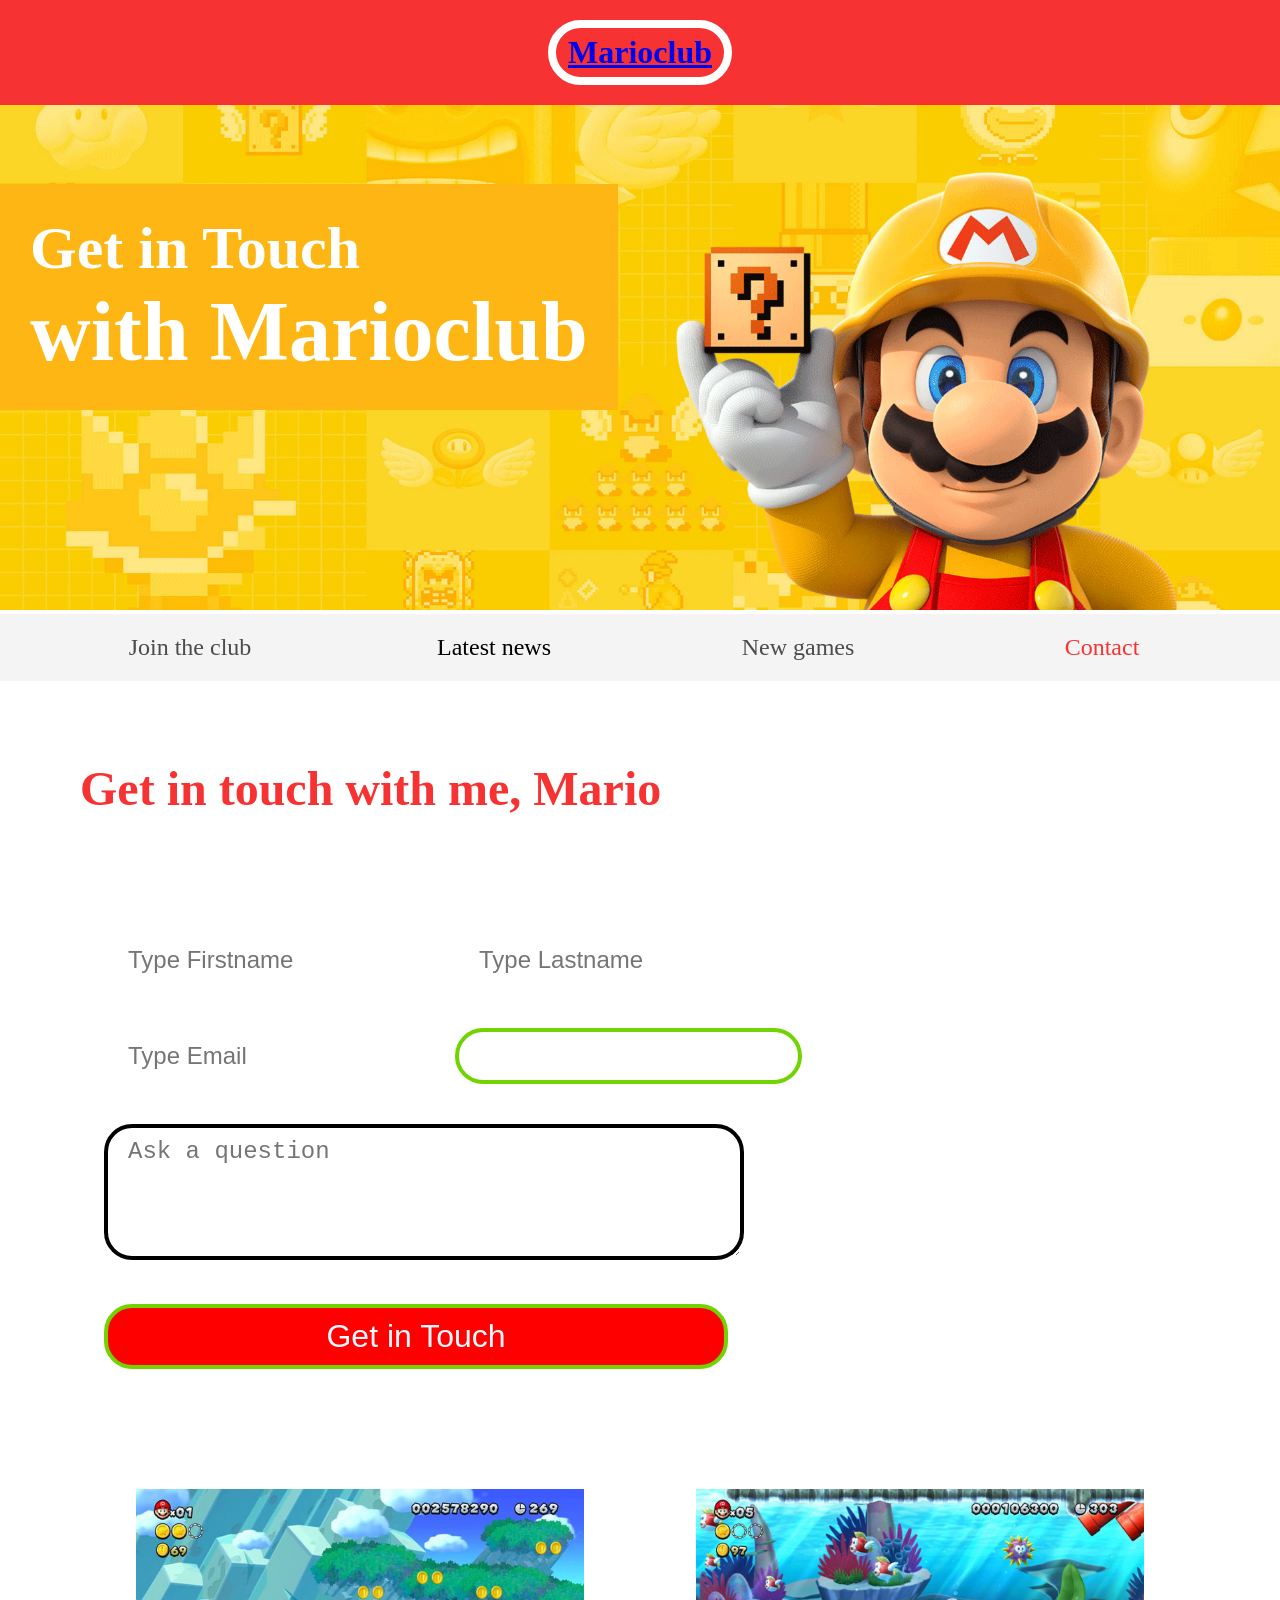
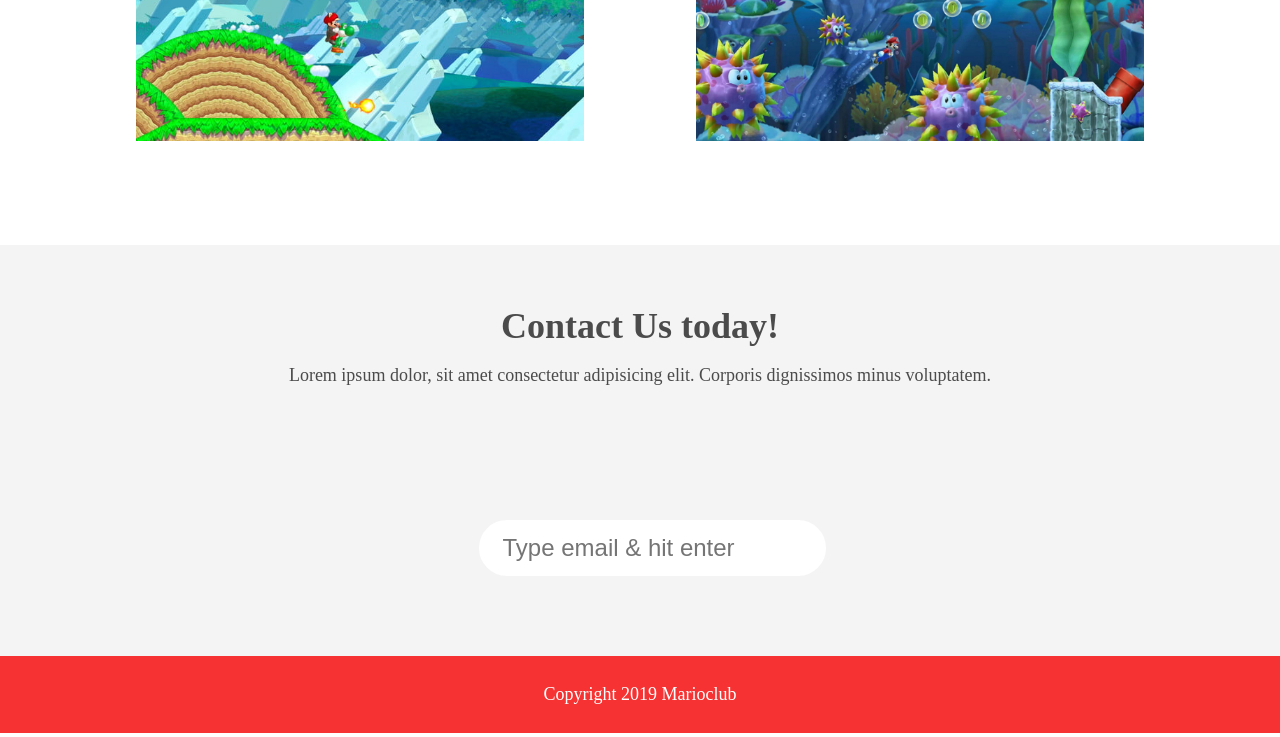
==== commit e9f12e85: "sd" ====
--- a/contact.html
+++ b/contact.html
@@ -43,13 +43,11 @@
         <article>
             <h2>Get in touch with me, Mario</h2>
             <form>
-<<<<<<< HEAD
-                
+
              
                 <!--- Add a form input tag that accepts text as input type and with a placeholder attribute that contains following text "Type Firstname", and a name attribute "fname" and finally with a required attribute --->
-=======
+
                 <input type="text" name="fname" placeholder="Type Firstname" required>
->>>>>>> 2d6aa0426b7ba507110a4442d9b1e381d6559d6a
 
                 <!--- Add a form input tag that accepts text as input type and with a placeholder attribute that contains following text "Type Lastname", and a name attribute "lname" and finally with a required attribute --->
                 <input type="text" name="lname" placeholder="Type Lastname" required>
